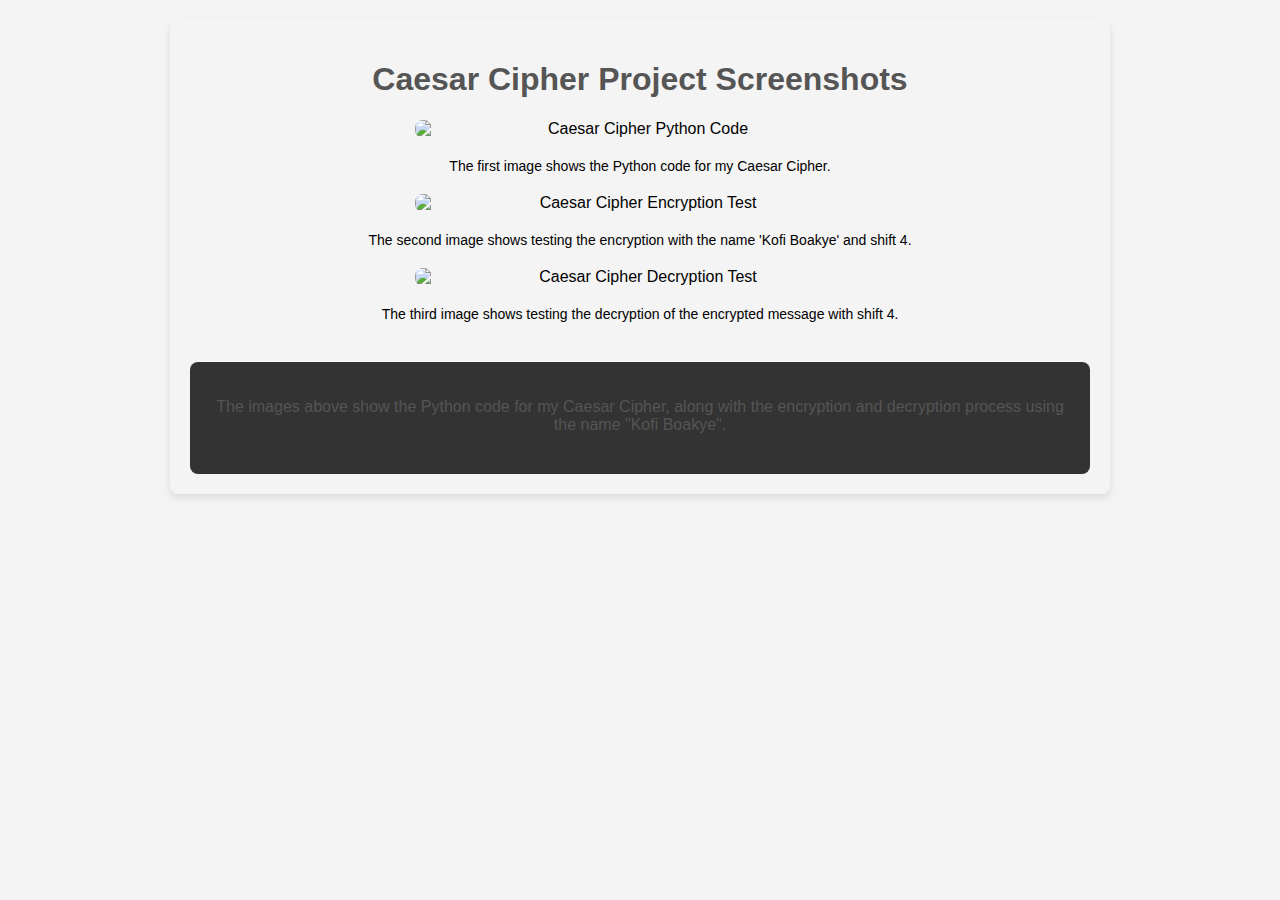
==== caesar_cipher_images.html @ 81559970 "Create caesar_cipher_images.html" ====
<!DOCTYPE html>
<html lang="en">
<head>
    <meta charset="UTF-8">
    <meta name="viewport" content="width=device-width, initial-scale=1.0">
    <title>Caesar Cipher Project Screenshots</title>
    <link rel="stylesheet" href="style.css">
</head>
<body>
    <div class="container">
        <header>
            <h1>Caesar Cipher Project Screenshots</h1>
        </header>

        <figure>
            <img src="https://github.com/bi40co/CaesarCipher/img_9819.jpeg" alt="Caesar Cipher Python Code">
            <figcaption>The first image shows the Python code for my Caesar Cipher.</figcaption>
        </figure>

        <figure>
            <img src="https://github.com/bi40co/CaesarCipher/img_9820.jpeg" alt="Caesar Cipher Encryption Test">
            <figcaption>The second image shows testing the encryption with the name 'Kofi Boakye' and shift 4.</figcaption>
        </figure>

        <figure>
            <img src="https://github.com/bi40co/CaesarCipher/img_9821.jpeg" alt="Caesar Cipher Decryption Test">
            <figcaption>The third image shows testing the decryption of the encrypted message with shift 4.</figcaption>
        </figure>

        <footer>
            <p>The images above show the Python code for my Caesar Cipher, along with the encryption and decryption process using the name "Kofi Boakye".</p>
        </footer>
    </div>
    <script src="darkmode.js"></script>
</body>
</html>
---- style.css ----
body {
    font-family: 'Lato', sans-serif;
    margin: 0;
    padding: 20px;
    background-color: #f4f4f4;
}

h1 {
    color: #333;
    text-align: center;
}

h2 {
    color: #555;
}

a {
    color: #3498db;
    text-decoration: none;
}

a:hover {
    text-decoration: underline;
}

.container {
    max-width: 900px;
    margin: 0 auto;
    background-color: #fff;
    padding: 20px;
    box-shadow: 0 4px 8px rgba(0, 0, 0, 0.1);
    border-radius: 8px;
}

nav {
    background-color: #333;
    padding: 10px;
    text-align: center;
}

nav ul {
    list-style-type: none;
    margin: 0;
    padding: 0;
}

nav ul li {
    display: inline;
    margin: 0 15px;
}

nav ul li a {
    color: white;
    text-decoration: none;
    font-weight: bold;
}

nav ul li a:hover {
    text-decoration: underline;
}

h2 {
    color: #333;
    padding: 10px 0;
    border-bottom: 2px solid #3498db;
    margin-bottom: 20px;
}

p {
    margin-bottom: 20px;
}

footer {
    text-align: center;
    padding: 20px;
    background-color: #333;
    color: #fff;
    margin-top: 40px;
    border-radius: 8px;
}

footer a {
    color: #3498db;
    text-decoration: none;
}

footer a:hover {
    text-decoration: underline;
}

/* Light mode styles (default) */
body {
    font-family: 'Lato', sans-serif;
    margin: 0;
    padding: 20px;
    background-color: #f4f4f4;
    color: #333;
}

.container {
    background-color: #fff;
    box-shadow: 0 4px 12px rgba(0, 0, 0, 0.1);
}

/* Dark mode styles */
body.dark-mode {
  background-color: #121212;
  color: #e0e0e0;
}

.dark-mode h2 {
  color: #f5f5f5;
}

.dark-mode p, .dark-mode figcaption {
  color: #e0e0e0;
}

.dark-mode button {
  background-color: #333;
  color: #fff;
}

.dark-mode img {
  border-color: #444;
}

.container.dark-mode {
    background-color: #1e1e1e;
    box-shadow: 0 4px 12px rgba(255, 255, 255, 0.1);
}

nav.dark-mode {
    background-color: #444;
}

footer.dark-mode {
    background-color: #444;
    color: #e0e0e0;
}

img {
    display: block;
    margin: 20px auto;
    max-width: 100%;
    height: auto;
    border-radius: 8px;
}

/* General container styling */
.container {
    max-width: 900px;
    margin: 0 auto;
    background-color: #fff;
    padding: 20px;
    box-shadow: 0 4px 12px rgba(0, 0, 0, 0.1);
    border-radius: 8px;
}

/* Image styling */
img {
    display: block;
    margin: 20px auto;
    max-width: 50%;
    height: auto;
    border-radius: 8px;
}

/* Heading styling */
h1, h2 {
    text-align: center;
    color: #333;
}

/* Dark mode styling */
body.dark-mode {
    background-color: #333;
    color: #e0e0e0;
}

body.dark-mode h1, body.dark-mode h2 {
    color: #e0e0e0;
}

body.dark-mode img {
    border: 2px solid #e0e0e0;
}

button {
    display: block;
    margin: 20px auto;
    padding: 10px 20px;
    background-color: #3498db;
    color: white;
    border: none;
    border-radius: 5px;
    cursor: pointer;
}

button:hover {
    background-color: #2980b9;
}

.toggle-dark-mode {
    position: fixed;
    top: 10px; /* Adjust the top position */
    right: 10px; /* Adjust the right position */
    padding: 10px 15px;
    background-color: #333;
    color: white;
    border: none;
    cursor: pointer;
    border-radius: 5px;
}

figure {
    margin: 20px auto;
    text-align: center;
}

figcaption {
    font-size: 14px;
    color: #555;
    margin-top: 10px;
}

/* Default Light Mode */
body {
    background-color: #fff;
    color: #333;
}

h1, h2, h3 {
    color: #333;
}

a {
    color: #3498db;
    text-decoration: none;
}

.container {
    background-color: #f4f4f4;
    padding: 20px;
    border-radius: 8px;
    box-shadow: 0 4px 8px rgba(0, 0, 0, 0.1);
}

/* Dark Mode */
body.dark-mode {
    background-color: #222;
    color: #e0e0e0;
}

.container.dark-mode {
    background-color: #444;
}

a.dark-mode {
    color: #70a1ff;
}

h1.dark-mode, h2.dark-mode, h3.dark-mode {
    color: #e0e0e0;
}

body.dark-mode {
    background-color: #333;
    color: #e0e0e0;
}

a.dark-mode {
    color: #3498db;
}

nav.dark-mode {
    background-color: #222;
}

footer.dark-mode {
    background-color: #222;
    color: #e0e0e0;
}

.container.dark-mode {
    background-color: #444;
}


#darkModeToggle {
    position: fixed;
    top: 20px;
    right: 20px;
    background-color: #3498db;
    color: white;
    border: none;
    padding: 10px 20px;
    border-radius: 5px;
    cursor: pointer;
}

#darkModeToggle:hover {
    background-color: #2980b9;
}

/* Text content (headings, paragraphs, etc.) */
h1.dark-mode, h2.dark-mode, p.dark-mode {
    color: #e0e0e0;
}

/* Figure and figcaption for images */
figure.dark-mode, figcaption.dark-mode {
    background-color: #444;
    color: #ccc;
    border: 1px solid #555;
}

/* Adjust links in dark mode */
a.dark-mode {
    color: #3498db;
}

body.dark-mode {
    background-color: #333;
    color: #e0e0e0;
}

h1.dark-mode, h2.dark-mode, p.dark-mode, a.dark-mode {
    color: #e0e0e0; /* For text */
}

a.dark-mode {
    color: #3498db; /* Make sure links remain visible */
}

.container.dark-mode {
    background-color: #444;
}

footer.dark-mode {
    background-color: #222;
    color: #e0e0e0;
}


/* Dark mode styles */
body.dark-mode {
    background-color: #333;
    color: #e0e0e0;
}

h1.dark-mode, h2.dark-mode, p.dark-mode, figure.dark-mode, figcaption.dark-mode {
    color: #e0e0e0;  /* Text color in dark mode */
}

a.dark-mode {
    color: #3498db;  /* Link color in dark mode */
}

footer.dark-mode {
    background-color: #222;
    color: #e0e0e0;
}

nav.dark-mode {
    background-color: #222;
}

/* Light mode (default) */
body {
    background-color: #fff;
    color: #000;
}

/* Dark mode */
body.dark-mode {
    background-color: #333;
    color: #e0e0e0;
}

/* Apply dark mode styles for headings, paragraphs, images, and captions */
h1.dark-mode, h2.dark-mode, p.dark-mode, figure.dark-mode, figcaption.dark-mode {
    color: #e0e0e0;
}

/* Links in dark mode */
a.dark-mode {
    color: #3498db;
}

/* Ensure images and any other necessary elements are styled properly */
img.dark-mode {
    filter: brightness(0.8);
}

body.dark-mode {
    background-color: #333;
    color: #e0e0e0;
}

h1.dark-mode, h2.dark-mode, p.dark-mode, figure.dark-mode, figcaption.dark-mode {
    color: #e0e0e0;
}

a.dark-mode {
    color: #3498db;
}

/* Dark mode for the body */
body.dark-mode {
    background-color: #333;
    color: #e0e0e0;
}

/* Dark mode for text elements */
h1.dark-mode, h2.dark-mode, p.dark-mode, figure.dark-mode, figcaption.dark-mode {
    color: #e0e0e0;
}

/* Dark mode for anchor tags */
a.dark-mode {
    color: #3498db;
}

/* Dark mode for images and other containers */
.container.dark-mode {
    background-color: #444;
}

/* Dark mode for navigation and footer */
nav.dark-mode, footer.dark-mode {
    background-color: #222;
    color: #e0e0e0;
}

/* Default Light Mode */
body {
    background-color: white;
    color: black;
}

h1, h2, p, figure, figcaption {
    color: black;
}

a {
    color: blue;
}

/* Dark Mode Styles */
body.dark-mode {
    background-color: #333;
    color: #e0e0e0;
}

h1.dark-mode, h2.dark-mode, p.dark-mode, figure.dark-mode, figcaption.dark-mode {
    color: #e0e0e0;
}

a.dark-mode {
    color: #3498db;
}

/* Light Mode */
body {
    background-color: #f4f4f4;
    color: #333;
}

h1, h2, p, a {
    color: #555;
}

/* Dark Mode */
body.dark-mode {
    background-color: #333;
    color: #e0e0e0;
}

h1.dark-mode, h2.dark-mode, p.dark-mode, a.dark-mode {
    color: #e0e0e0;
}

/* Style for links in dark mode */
body.dark-mode a {
    color: #3498db; /* Adjust this blue shade to whatever you prefer */
}

body.dark-mode a:hover {
    color: #2980b9; /* A slightly darker shade on hover */
}

a {
    color: #3498db; /* Blue color for links */
    text-decoration: none;
}

a:hover {
    text-decoration: underline;
}

a.dark-mode {
    color: #3498db; /* Blue color for links in dark mode */
    text-decoration: none;
}

a.dark-mode:hover {
    text-decoration: underline;
}
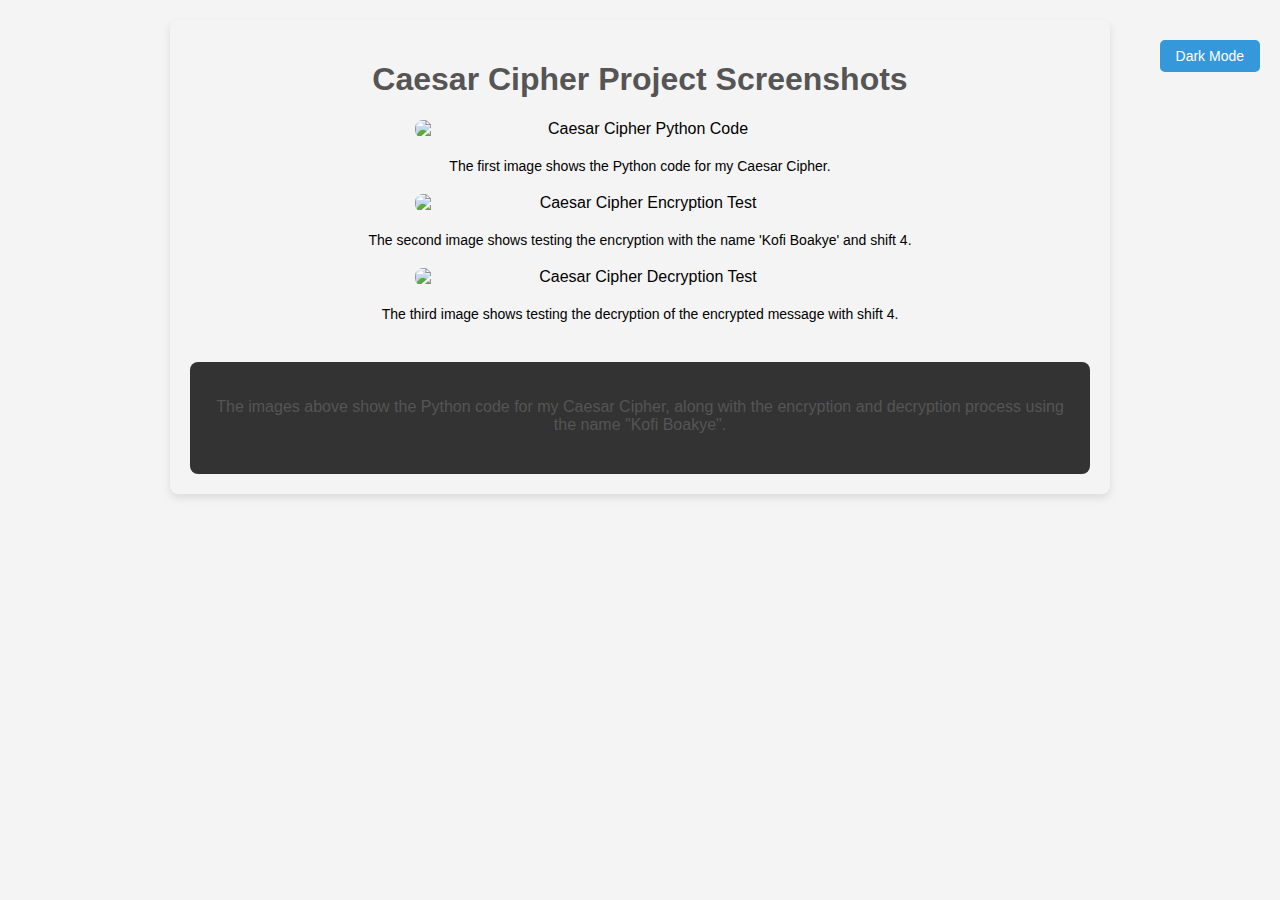
==== commit dc8d4c85: "Update caesar_cipher_images.html" ====
--- a/caesar_cipher_images.html
+++ b/caesar_cipher_images.html
@@ -8,6 +8,7 @@
 </head>
 <body>
     <div class="container">
+        <button id="darkModeToggle" style="position: fixed; top: 20px; right: 20px; padding: 8px 16px; font-size: 14px; border-radius: 5px;">Dark Mode</button>
         <header>
             <h1>Caesar Cipher Project Screenshots</h1>
         </header>
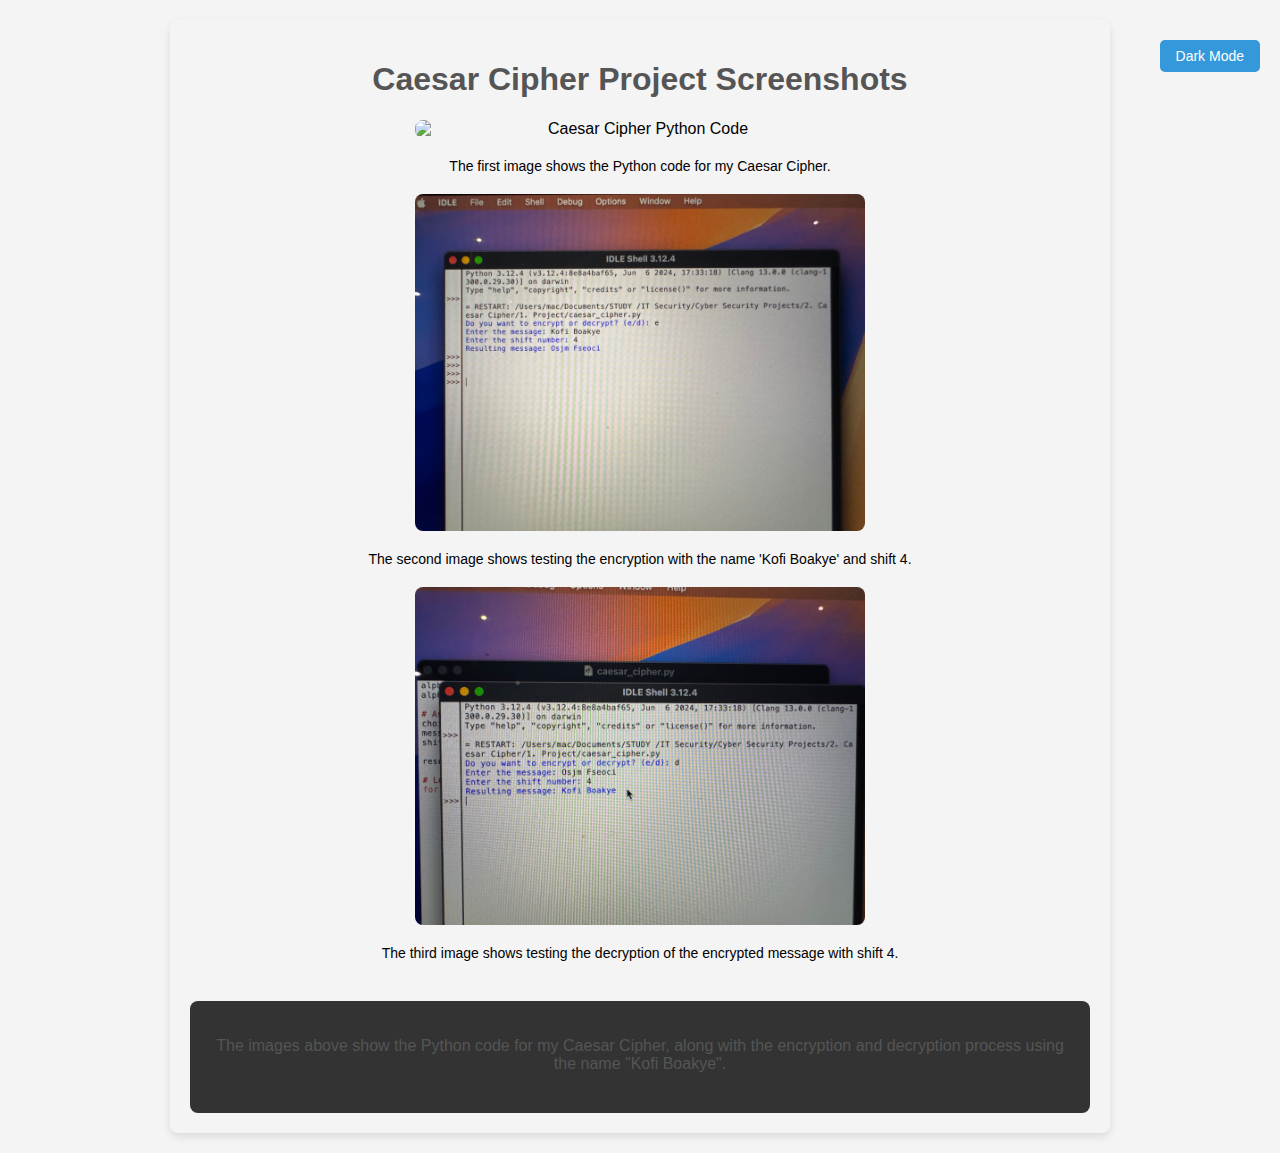
==== commit 780d416c: "Update caesar_cipher_images.html" ====
--- a/caesar_cipher_images.html
+++ b/caesar_cipher_images.html
@@ -14,17 +14,17 @@
         </header>
 
         <figure>
-            <img src="https://github.com/bi40co/CaesarCipher/img_9819.jpeg" alt="Caesar Cipher Python Code">
+            <img src="CaesarCipher/img_9819.jpeg" alt="Caesar Cipher Python Code">
             <figcaption>The first image shows the Python code for my Caesar Cipher.</figcaption>
         </figure>
 
         <figure>
-            <img src="https://github.com/bi40co/CaesarCipher/img_9820.jpeg" alt="Caesar Cipher Encryption Test">
+            <img src="CaesarCipher/IMG_9820.jpeg" alt="Caesar Cipher Encryption Test">
             <figcaption>The second image shows testing the encryption with the name 'Kofi Boakye' and shift 4.</figcaption>
         </figure>
 
         <figure>
-            <img src="https://github.com/bi40co/CaesarCipher/img_9821.jpeg" alt="Caesar Cipher Decryption Test">
+            <img src="CaesarCipher/IMG_9821.jpeg" alt="Caesar Cipher Decryption Test">
             <figcaption>The third image shows testing the decryption of the encrypted message with shift 4.</figcaption>
         </figure>
 
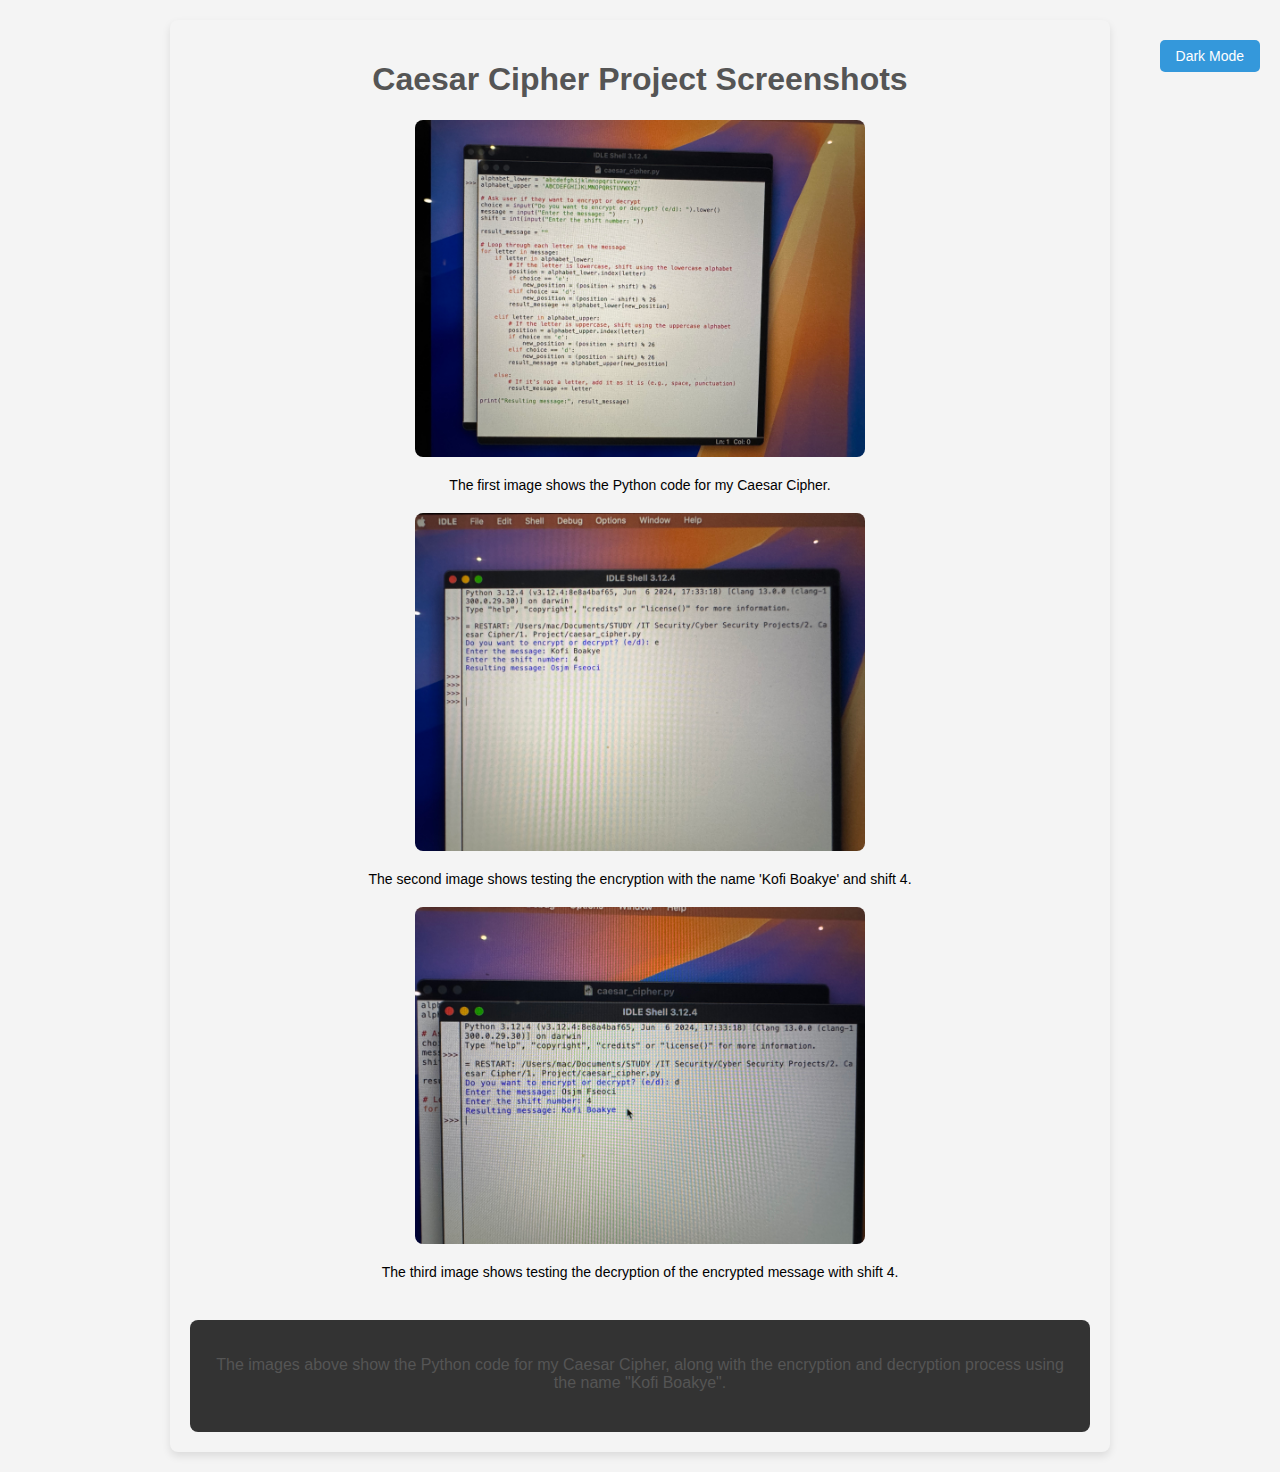
==== commit f63920ad: "Update caesar_cipher_images.html" ====
--- a/caesar_cipher_images.html
+++ b/caesar_cipher_images.html
@@ -14,7 +14,7 @@
         </header>
 
         <figure>
-            <img src="CaesarCipher/img_9819.jpeg" alt="Caesar Cipher Python Code">
+            <img src="CaesarCipher/IMG_9819.jpeg" alt="Caesar Cipher Python Code">
             <figcaption>The first image shows the Python code for my Caesar Cipher.</figcaption>
         </figure>
 
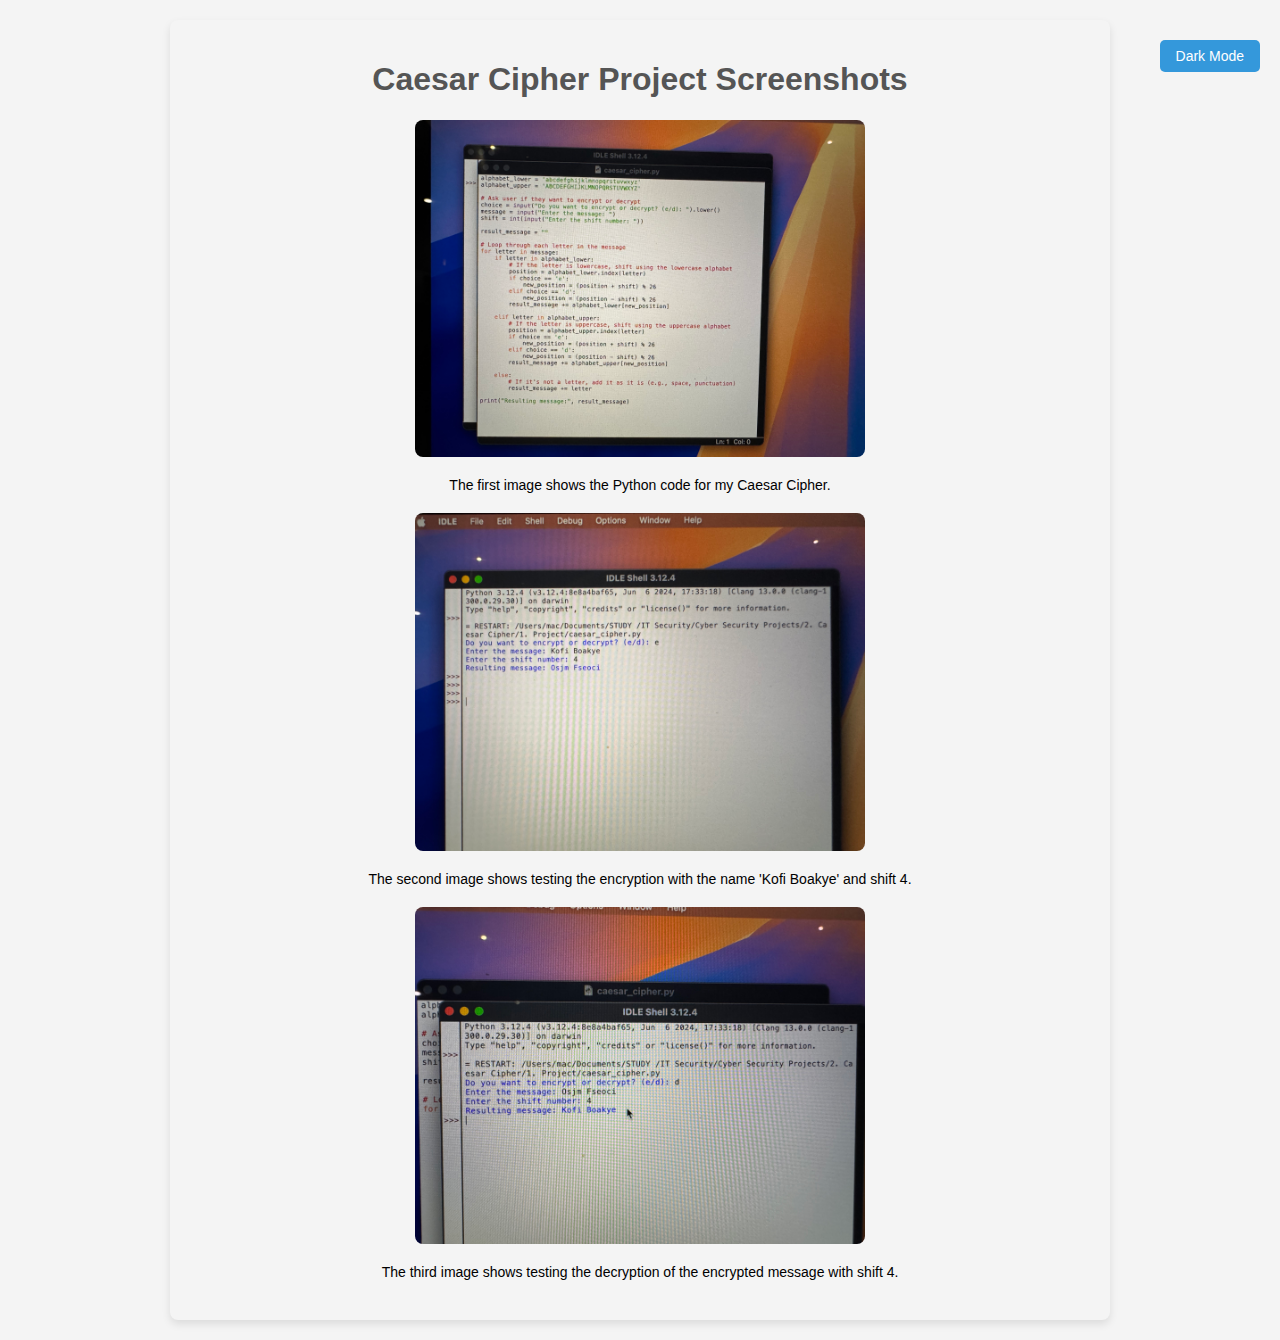
==== commit 9a8f11d6: "Update caesar_cipher_images.html" ====
--- a/caesar_cipher_images.html
+++ b/caesar_cipher_images.html
@@ -28,9 +28,6 @@
             <figcaption>The third image shows testing the decryption of the encrypted message with shift 4.</figcaption>
         </figure>
 
-        <footer>
-            <p>The images above show the Python code for my Caesar Cipher, along with the encryption and decryption process using the name "Kofi Boakye".</p>
-        </footer>
     </div>
     <script src="darkmode.js"></script>
 </body>
